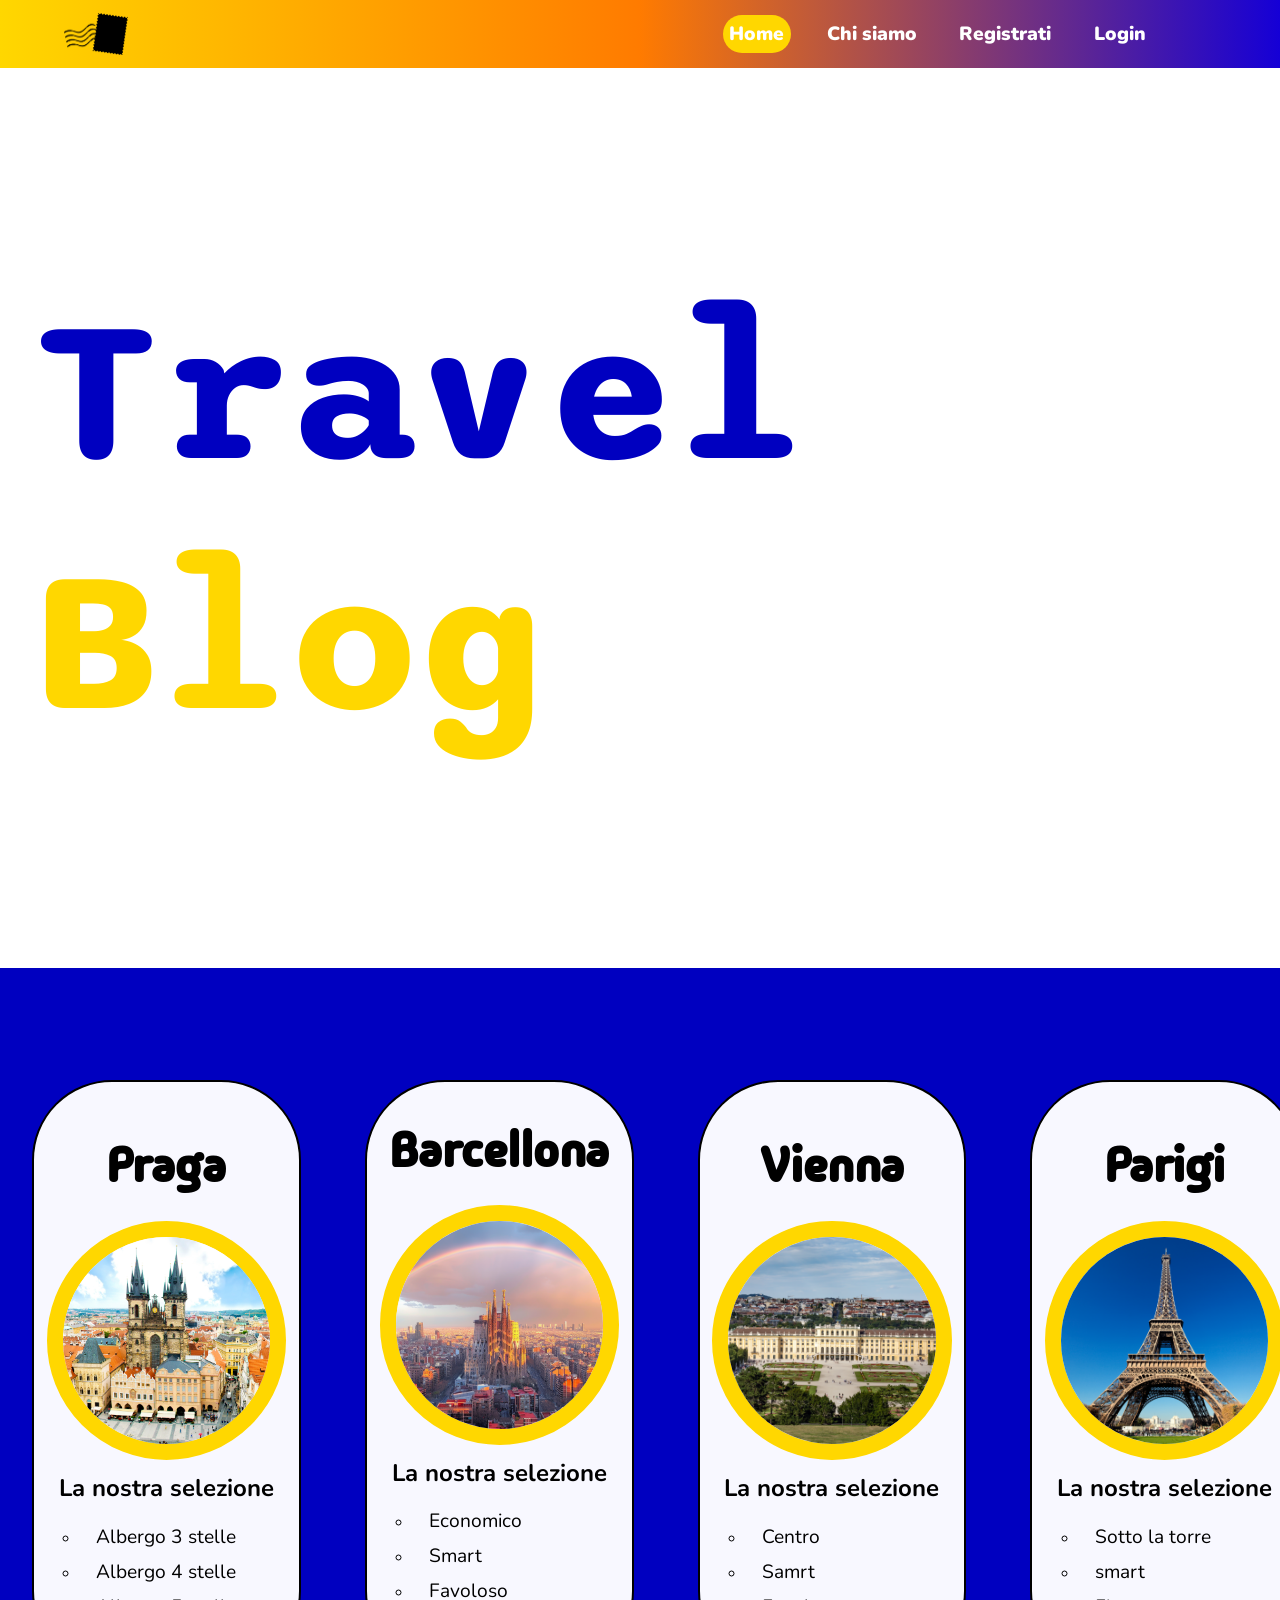
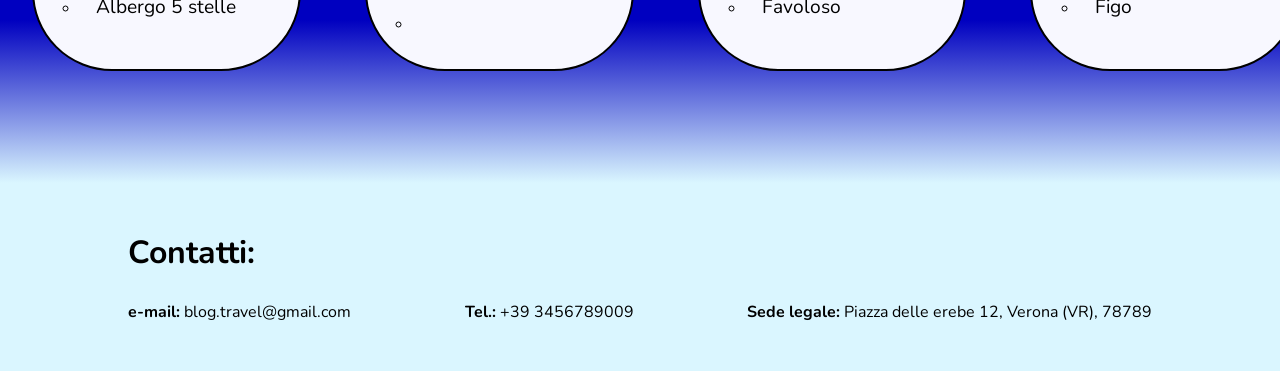
==== index.html @ aca1cb85 "Carico tutto" ====
<!DOCTYPE html>
<html lang="it">
<head>
        <meta charset="UTF-8">
        <meta name="viewport" content="width=device-width, initial-scale=1.0">
        <link rel="stylesheet" href="style.css">
        <link rel="preconnect" href="https://fonts.googleapis.com">
        <link rel="preconnect" href="https://fonts.gstatic.com" crossorigin>
        <link href="https://fonts.googleapis.com/css2?family=Madimi+One&family=Nunito:ital,wght@0,200..1000;1,200..1000&family=Passero+One&family=Sono:wght,MONO@200..800,1&display=swap" rel="stylesheet">
        <title>Travel Blog</title>
</head>
<body>
        <nav>
                <img src="./media/logo.png" alt="Logo francobollo" class="logo">
                <ol>
                        <li><a href="index.html" class="active">Home</a></li>
                        <li><a href="chi_siamo.html">Chi siamo</a></li>
                        <li><a href="register.html">Registrati</a></li>
                        <li><a href="login.html">Login</a></li>
                </ol>
        </nav>

        <header>
                <h1>Travel <span>Blog</span></h1>
        </header>

        <main>
                <section class="sec_viaggi_consigliati">
                        <article class="art_meta_suggerita">
                                <h3 class="titolo_meta_sugg">Praga</h3>

                                <div class="img_container">
                                        <img src="./media/praga.jpg" alt="Praga">
                                </div>
                                

                                <div class="link_suggeriti">


                                        <h4 class="Titolo_link_alberghi_suggeriti">La nostra selezione</h4>
                                        <ol>
                                                <li><a href="https://www.booking.com/Share-Vm4iDHI" target="_blank">Albergo 3 stelle</a></li>
                                                <li><a href="https://www.booking.com/Share-Vm4iDHI" target="_blank">Albergo 4 stelle</a></li>
                                                <li><a href="https://www.booking.com/Share-Vm4iDHI" target="_blank">Albergo 5 stelle</a></li>                                                                                
                                        </ol>

                                </div>

                        </article>

                        <article class="art_meta_suggerita">

                                <h3 class="titolo_meta_sugg">Barcellona</h3>

                                <div class="img_container">
                                        <img src="./media/barcellona.jpg" alt="barcellona">
                                </div>

                                <div class="link_suggeriti">

                                        <h4 class="Titolo_link_alberghi_suggeriti">La nostra selezione</h4>

                                        <ol>
                                                <li><a href="https://www.booking.com/Share-OVz9JO7" target="_blank">Economico</a></li>
                                                <li><a href="https://www.booking.com/Share-c7tl3Bl" target="_blank">Smart</a></li>
                                                <li><a href="https://www.booking.com/Share-qAw2qz" target="_blank">Favoloso</a><li>
                                        </ol>
                                </div>

                        </article>

                        <article class="art_meta_suggerita">

                                 <h3 class="titolo_meta_sugg">Vienna</h3>

                                <div class="img_container">
                                        <img src="./media/vienna.jpg" alt="Vienna">
                                </div>

                                <div class="link_suggeriti">

                                        <h4 class="Titolo_link_alberghi_suggeriti">La nostra selezione</h4>

                                        <ol>
                                                <li><a href="https://www.booking.com/Share-qAw2qz" target="_blank">Centro </a></li>
                                                <li><a href="https://www.booking.com/Share-qAw2qz" target="_blank">Samrt</a></li>
                                                <li><a href="https://www.booking.com/Share-qAw2qz" target="_blank">Favoloso</a></li>                                                                                
                                        </ol>
                                </div>

                                
                                
                        </article>

                        <article class="art_meta_suggerita">
                                <h3 class="titolo_meta_sugg">Parigi</h3>

                                <div class="img_container">
                                        <img src="./media/parigi.jpg" alt="Parigi">
                                </div>

                                <div class="link_suggeriti">

                                        <h4 class="Titolo_link_alberghi_suggeriti">La nostra selezione</h4>

                                        <ol>
                                                <li><a href="https://www.booking.com/Share-qAw2qz" target="_blank">Sotto la torre</a></li>
                                                <li><a href="https://www.booking.com/Share-qAw2qz" target="_blank">smart</a></li>
                                                <li><a href="https://www.booking.com/Share-qAw2qz" target="_blank">Figo</a></li>                                                                                
                                        </ol>

                                </div>
                                
                        </article>
                </section>
        </main>
        <footer>
                <h4 class="title_contatti">Contatti:</h4>
                <ul class="contatti_lista">
                        <li><span>e-mail:<e-mail></span>&nbsp;blog.travel@gmail.com</e-mail></li>
                        <li><span>Tel.:</span>&nbsp;+39 3456789009</li>
                        <li><span>Sede legale:</span>&nbsp;Piazza delle erebe 12, Verona (VR), 78789</li>
                </ul>
        </footer>
</body>
</html>
---- style.css ----
/* ---------------------------------------------------------------- Generale - globale -----------------------------------------------------------------------------------------*/
*{
        margin: 0;
        padding: 0;
        box-sizing: border-box;
        font-family: "Nunito";
        
}

li {
        list-style-type: none;

}

a {
        text-decoration: none;
        color:black;
}

/* ---------------------------------------------------------------------- NAVBAR ------------------------------------------------------------------------------------------*/
.logo{
        width: 5vw;
}

nav{
        display: flex;
        justify-content: space-between;
        align-items: center;
        padding: 1vw 10vw  1vw 5vw;
        background-image: linear-gradient(to right,gold,#ff7b00,#1500d6);
        
}


nav li{
        text-decoration: none;
        display: inline-block;
        font-weight: 900;        
}


nav li a {

        padding: 0.5vw;
        text-decoration: none;
        margin-left: 2vw;
        color: white;
        font-size: larger;
        border-radius: 3rem;

}

a.active{

        background-color: gold;

}


nav li a:hover{
        
        background-image: linear-gradient(rgba(255, 217, 0, 0.555));
        
}


 /* ------------------------------------------------------------------- Header ---------------------------------------------------------------------*/

 header{
        display: flex;
        height: 100vh;
        justify-content: center;
        align-items: center;
        background-image: linear-gradient(rgba(104, 136, 145, 0.466)), url(./media/travlbackground.jpg) ;
        background-size: cover;
 }

 h1{
        font-family: "Sono", monospace;
        padding: 2rem;
        border-radius: 3rem;
        font-size: 13rem;
        /*background-image: linear-gradient(rgba(255, 255, 255, 0.5));
        margin-left: 44rem;*/
        color:rgb(0, 0, 192);
 }

h1 span{
        font-family: "Sono", monospace;
        color:gold;
}

 /*------------------------------------------------------------- Section --------------------------------------------------------*/

 .sec_viaggi_consigliati, .chi_siamo_section {
        display:flex;
        justify-content: space-evenly;
        background-image: linear-gradient(rgb(0, 0, 192)80%,rgb(218, 246,255));
        padding: 5rem 0px;
        
 }

 .chi_siamo_section{
        padding: 0px;
        height: 100vh;       
 }


 /* ------------------------------------------------------------------------- ARTICLE -------------------------------------------------*/
 .art_meta_suggerita, .fondatore{
        display: flex;
        padding: 1%;
        width: 21vw;
        border: 2px solid black;
        flex-direction: column;
        justify-content: center;
        align-items: center;
        border-radius: 5rem;
        margin:2rem;
        background-color: ghostwhite;
 }

 .fondatore{

         padding: 3rem;
         height: 80vh;
 }



 /* --------------------------------------------------------------------- IMMAGINI --------------------------------------------------------- */
.art_meta_suggerita img, .fondatore img{

        max-height: 100%;
        
 }

.img_container{

        display: flex;
        align-items: center;
        justify-content: center;
        max-width: 100%;
        aspect-ratio: 1/1;
        border:1rem solid gold;
        border-radius: 100rem;
        object-fit: contain;
        overflow: hidden;

}

/* -------------------------------------------------------------------------- LINK ------------------------------------------------------------- */
.art_meta_suggerita li {

        list-style-type: circle;
        margin: 1vh 0px;
 }

.titolo_meta_sugg{

        font-family: "Madimi One", sans-serif;
        font-size: 3rem;
        margin: 10%;
}

/*link della card alberghi auggeriti*/

.link_suggeriti{
        width:100%;
        padding: 5%;

}

.link_suggeriti ol{
        padding-left: 10%;
        padding-top: 5%;
}

.Titolo_link_alberghi_suggeriti {
        font-size: 1.5rem;
}

.link_suggeriti a{
        font-size: 1.2rem;
        border-radius: 3rem;
        padding: 0.2rem 0.6rem;

        margin: 0.4rem;
}

.link_suggeriti a:hover{

        background-color: rgb(192, 255, 192);
}


/* ------------------------------------------------------------------------ CHI SIAMO --------------------------------------------------------- */

.nome_fondatore{

        font-family: "Madimi One", sans-serif;
        font-size: 3rem;
        margin:  10% 0px;
}

.ruolo{
        font-size: 1.5rem;
        padding-bottom: 1rem;
}

.ruolo p{

        font-size: 1.5rem;
}






/* --------------------------------------------------------------------- FOOTER -----------------------------------------------------------------*/
footer{
        
        padding: 3rem 8rem;
        background-color: rgb(218, 246, 255);

}

.title_contatti{

        font-size: 2rem;
        padding-bottom: 3vh;

}

.contatti_lista {

        display: flex;
        justify-content: space-between;
        font-size: 1rem;
}        

span {
        font-weight: bold;
}

/* ---------------------------------------------------------------------- FORM --------------------------------------------------------------------- */



.register_section{
        display: flex;
        align-items: center;
        justify-content: center;
        min-height: 100vh;
}



form{

        display: flex;
        justify-content: center;
        width:70vw;
        padding: 3%;
        margin: 10rem;
        border-radius: 4rem;
        background-color: rgba(255, 217, 0, 0.418);


}

.titolo_form{
        font-family: "Madimi One", sans-serif;
        font-size: 4rem;
        margin: 5%;
}


.label_form, .input{
        display: flex;
        flex-direction: column;

}

.input{
        width:50%;
}
.label_form{
        width: 20%;

}

input{
        margin: 1rem ;
        padding:0.7rem;
        background-color: beige;
        border-radius: 3rem;;
        
}

label{
        min-width: 10rem;
        padding: 1rem;
        font-size: 2rem;
}
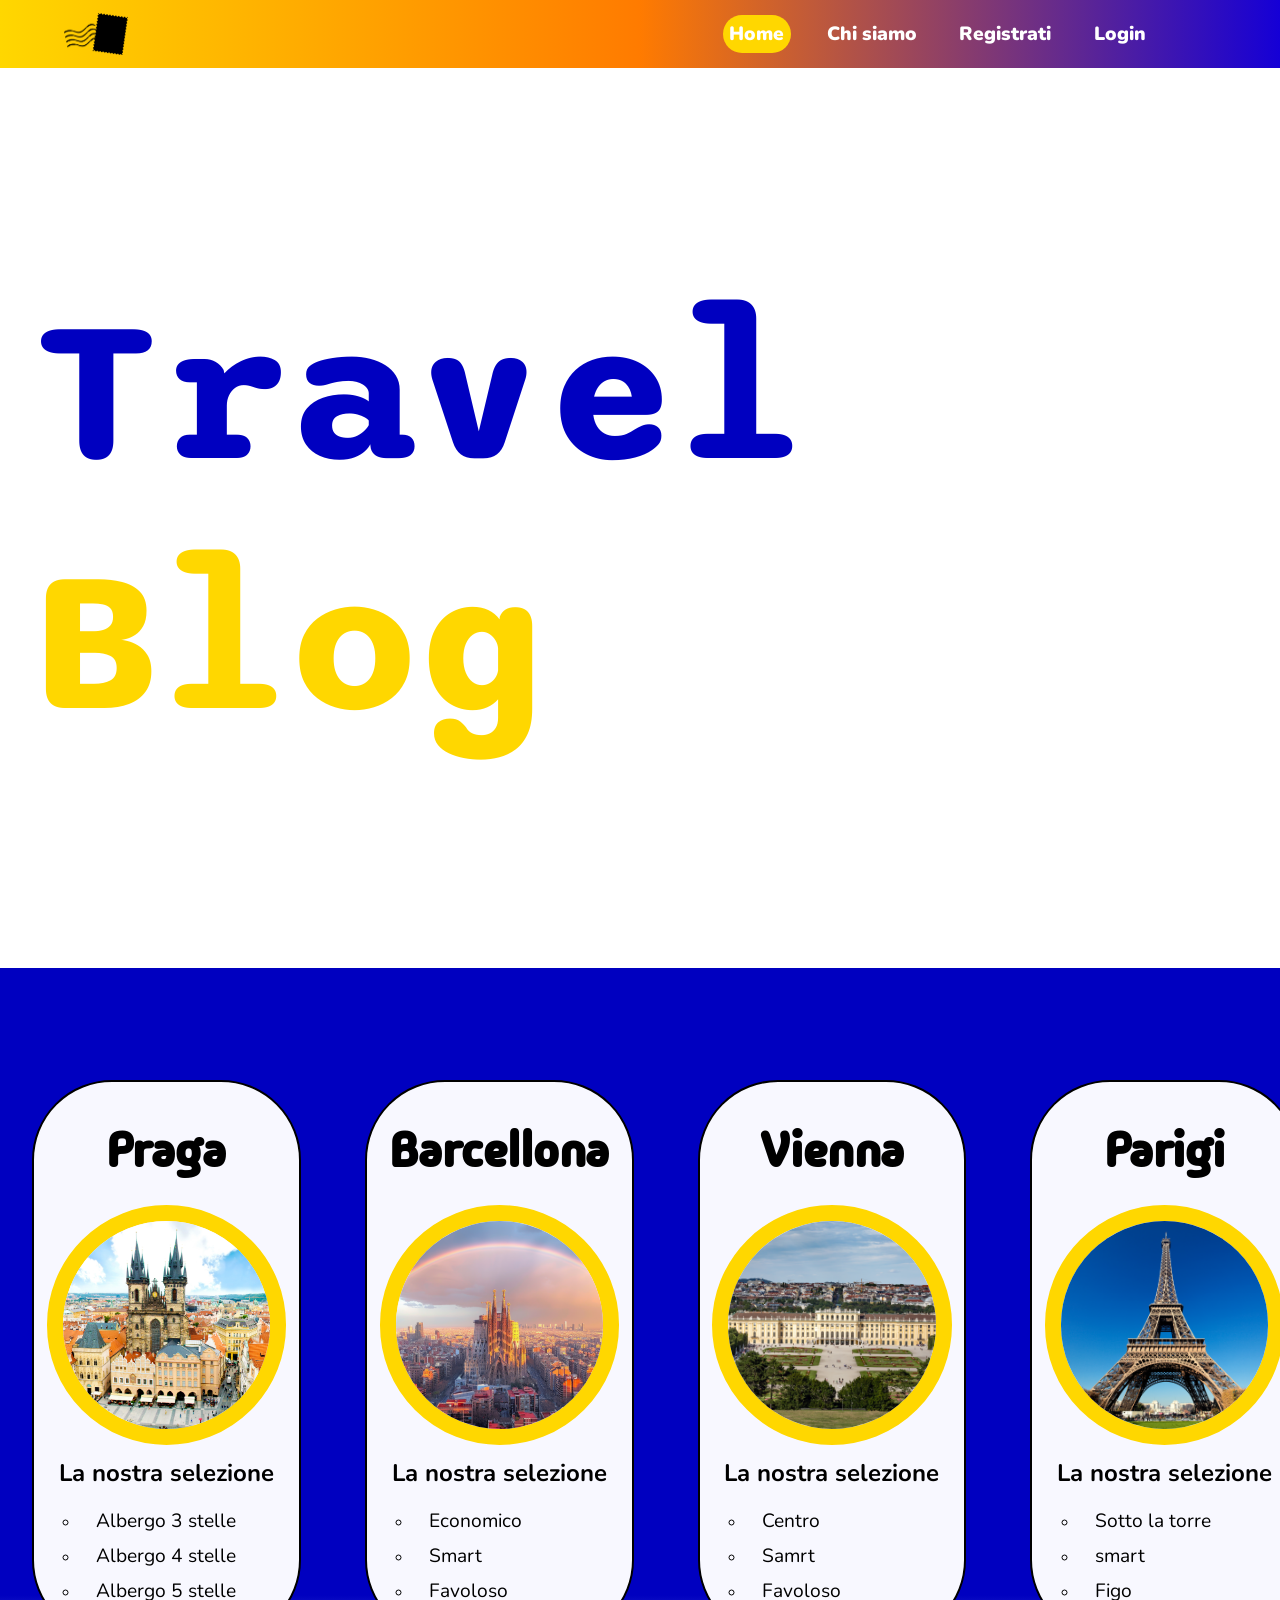
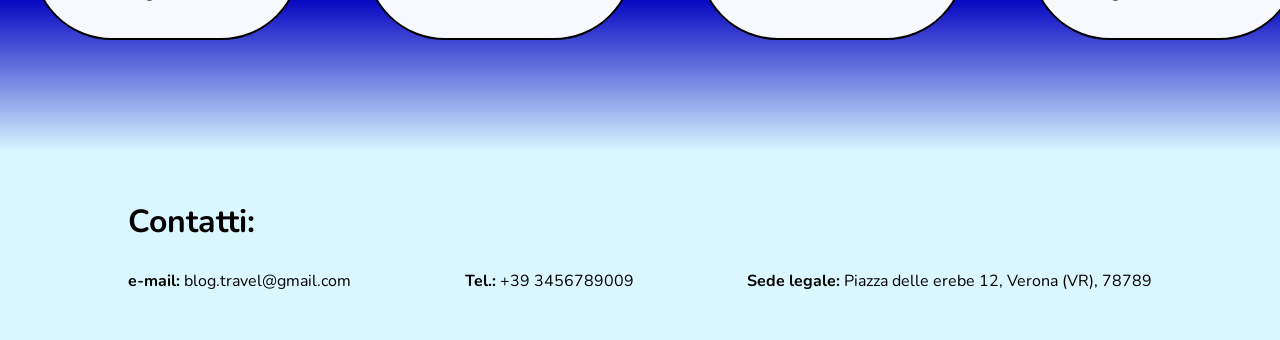
==== commit e36573dd: "Fix HTML list item closing tag for 'Favoloso'" ====
--- a/index.html
+++ b/index.html
@@ -63,7 +63,7 @@
                                         <ol>
                                                 <li><a href="https://www.booking.com/Share-OVz9JO7" target="_blank">Economico</a></li>
                                                 <li><a href="https://www.booking.com/Share-c7tl3Bl" target="_blank">Smart</a></li>
-                                                <li><a href="https://www.booking.com/Share-qAw2qz" target="_blank">Favoloso</a><li>
+                                                <li><a href="https://www.booking.com/Share-qAw2qz" target="_blank">Favoloso</a></li>
                                         </ol>
                                 </div>
 
@@ -123,4 +123,4 @@
                 </ul>
         </footer>
 </body>
-</html>+</html>
